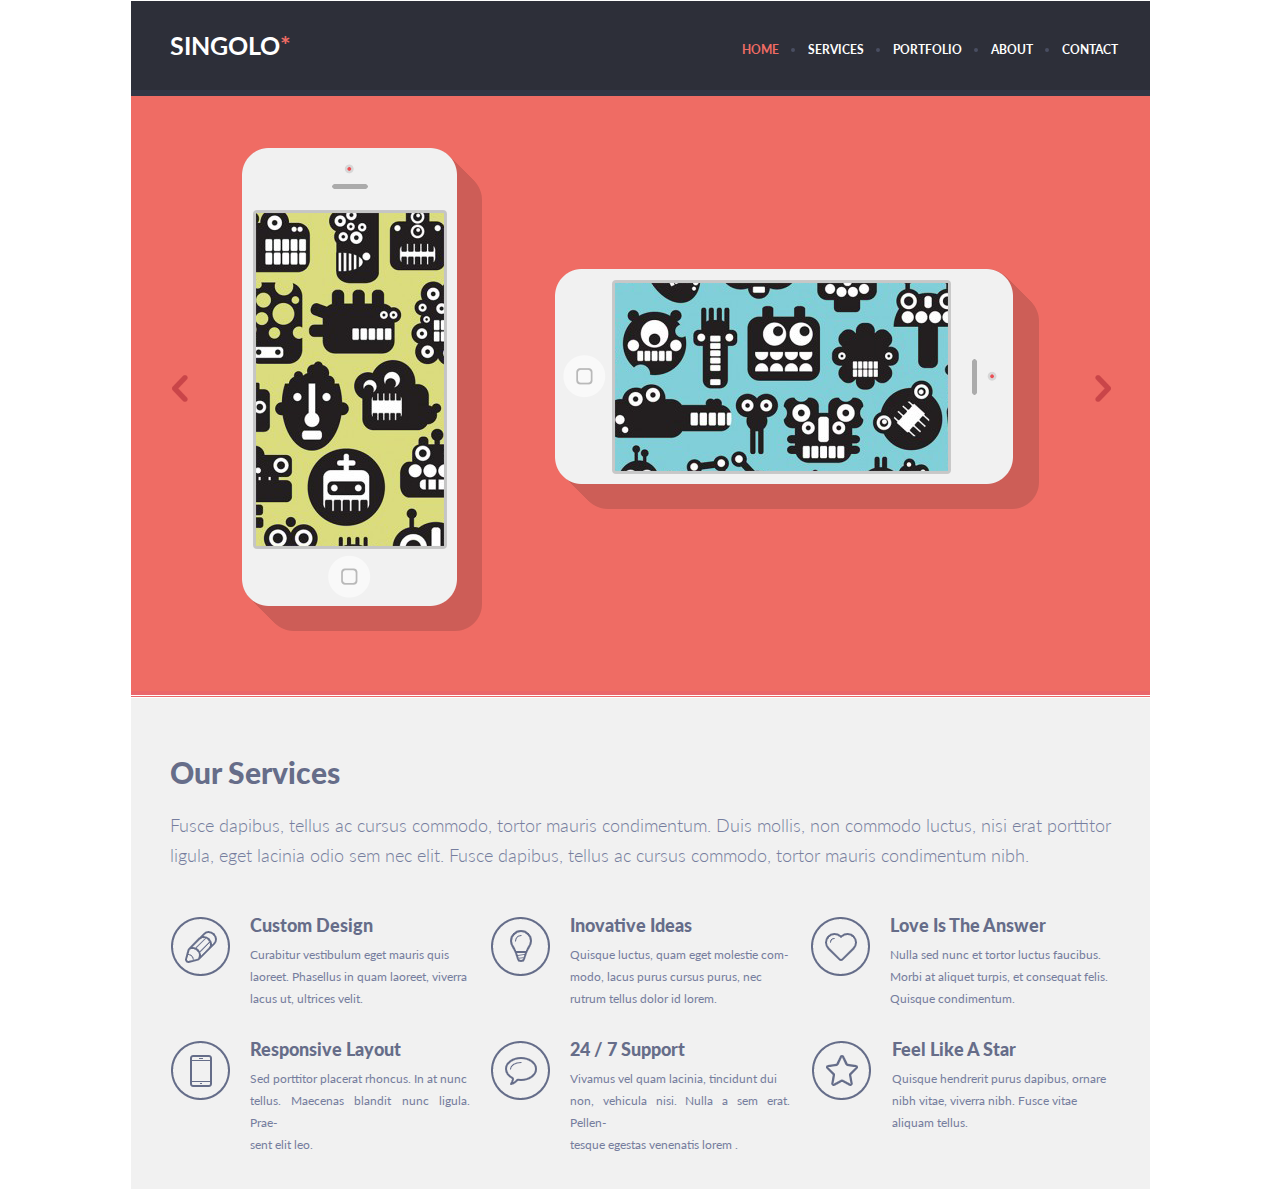
==== singolo1.html @ aaef0ea2 "init: singolo1" ====
<!DOCTYPE html>
<html>
    <head>
        <meta charset="utf-8">
        <title>singolo</title>
        <link href="singolo1.css" rel="stylesheet">
    </head>
    <body>
        <header>
            <h1 class="logo">singolo<spam class="logo-simbol">*</spam></h1>
            <nav>
                <ul class="navigation">
                    <li><a class="navigation--item-selected" href="">home</a></li>
                    <li class="point"></li>
                    <li><a class="navigation--item" href="">services</a></li>
                    <li class="point"></li>
                    <li><a class="navigation--item" href="">portfolio</a></li>
                    <li class="point"></li>
                    <li><a class="navigation--item" href="">about</a></li>
                    <li class="point"></li>
                    <li><a class="navigation--item" href="">contact</a></li>
                </ul>
            </nav> 
            <div class="headerBottom"></div>       
        </header>
        
        <main>
            <section class="main-slider">
                <div class="main-slider--left"></div>
                <div class="main-slider--verticalPhone"></div>
                <div class="main-slider--horizontalPhone"></div>
                <div class="main-slider--right"></div>
                <div class="main-sliderBottom"></div>
            </section>
            <section class="main-ourServices">
                <h2>Our Services</h2>
                <p>Fusce dapibus, tellus ac cursus commodo, tortor mauris condimentum. Duis mollis, non commodo luctus, nisi erat porttitor
                    <br> ligula, eget lacinia odio sem nec elit. Fusce dapibus, tellus ac cursus commodo, tortor mauris condimentum nibh.</p>
                    <section class="articles">
                        <article class="articles-customDesign">
                            <div class="articles-customDesign--img"></div>
                            <div class="articles-customDesign--text">
                                <h3>Custom Design</h3>
                                <p>Curabitur vestibulum eget mauris quis <br> laoreet.  Phasellus in quam laoreet, viverra <br> lacus ut, ultrices velit.</p>
                            </div>
                        </article>
                        <article class="articles-inovativIdeas">
                            <div class="articles-inovativIdeas--img"></div>
                            <div class="articles-inovativIdeas--text">
                                <h3>Inovative Ideas</h3>
                                <p>Quisque luctus, quam eget molestie com- <br> modo, lacus purus cursus purus, nec <br> rutrum tellus dolor id lorem.</p>
                            </div>
                        </article>
                        <article class="articles-loveIsTheAnswer">
                            <div class="articles-loveIsTheAnswer--img"></div>
                            <div class="articles-loveIsTheAnswer--text">
                                <h3>Love Is The Answer</h3>
                                <p>Nulla sed nunc et tortor luctus faucibus. <br> Morbi at aliquet turpis, et consequat felis. <br> Quisque condimentum.</p>
                            </div>
                        </article>
                        <article class="articles-responsiveLayout">
                            <div class="articles-responsiveLayout--img"></div>
                            <div class="articles-responsiveLayout--text">
                                <h3>Responsive Layout</h3>
                                <p>Sed porttitor placerat rhoncus. In at nunc <br> tellus. Maecenas blandit nunc ligula. Prae- <br> sent elit leo.</p>
                            </div>
                        </article>
                        <article class="articles-support">
                            <div class="articles-support--img"></div>
                            <div class="articles-support--text">
                                <h3>24 / 7 Support</h3>
                                <p>Vivamus vel quam lacinia, tincidunt dui <br> non, vehicula nisi. Nulla a sem erat.  Pellen- <br> tesque egestas venenatis lorem .</p>
                            </div>
                        </article>
                        <article class="articles-feelLikeAStar">
                            <div class="articles-feelLikeAStar--img"></div>
                            <div class="articles-feelLikeAStar--text">
                                <h3>Feel Like A Star</h3>
                                <p>Quisque hendrerit purus dapibus, ornare <br> nibh vitae, viverra nibh. Fusce vitae <br> aliquam tellus.</p>
                            </div>
                        </article>
                    </section>
                    <div class="textBottom"></div>
            </section>
            
        </main>        
    </body>
</html>
---- singolo1.css ----
@import url('https://fonts.googleapis.com/css?family=Lato&display=swap');

body{
   width: 1020px; 
   margin: 0 auto;
   font-family: "Lato";
}
header{
    height: 95px;
    display: flex;
    flex-wrap: wrap;
    margin: 0;
    align-items: center;
    background: url(assets/header.png);
}
h1{
    display: flex;
    margin-left: 3.92%;
    position: relative;
    bottom: 2px;
    line-height: 6px;
    font-size: 24.5px;
    font-weight: 700;
    text-align: left;
    text-transform: uppercase;
    text-decoration: none;
    color: #ffffff;
}
.logo-simbol{
    color: #f06c64;
}
nav{
    width: 36.3369%;
    display: flex;
    margin-top: 4px;
    margin-left: 44.2%;
    
}
ul{
    text-align: start;
    display: flex;
    align-items: center;
    justify-content: start;
    text-transform: uppercase;
    padding: 0;
}
li{
    list-style: none;
    display: flex;
    margin-right: 12.5px;
    color: #494e62;
}
.point{
    display: flex;
    width: 0px;
    height: 0px;
    border: 2px solid #494e62;
    border-radius: 100px;
}
a{
    font-size: 12px;
    line-height: 6px;
    color: #ffffff;
    font-weight: 700;
    text-align: left;
    text-decoration: none;
}
.navigation--item-selected{
    color: #F06C64;
}
.headerBottom{
    width: 1020px;
    height: 7px;
    display: flex;
    position: absolute;
    top: 89.4px;
    background: url(assets/headerBottom.png);
}
main{
    border: 0;
    margin: 0;
    padding: 0;
}
.main-slider{
    
    height: 600px;
    display: flex;
    flex-wrap: wrap;
    margin: 0;
    position: relative;
    background: url(assets/imgBg.png);
}
.main-slider--verticalPhone{
    width: 245px;
    height: 570px;
    display: flex;
    position: relative;
    bottom: 17px;
    margin-left: 110px;
    background: url(assets/verticalPhone.png);
}
.main-slider--horizontalPhone{
    width: 600px;
    height: 400px;
    display: flex;
    align-self: center;
    position: relative;
    bottom: 31px;
    left: 5px;
    background: url(assets/horizontalPhone.png);
}
.main-slider--left{
    width: 16px;
    height: 27px;
    position: absolute;
    top: 280px;
    left: 42px;
    background: url(assets/left.png);
}
.main-slider--right{
    width: 16px;
    height: 27px;
    display: flex;
    justify-self: flex-end;
    position: absolute;
    top: 280px;
    left: 965px;
    background: url(assets/right.png);
}
.main-sliderBottom{
    width: 100%;
    height: 7px;
    position: absolute;
    top: 595px;
    background: url(assets/imgBgBottom.png);
}
.main-ourServices{
    border-top: 0.1px solid #ffffff;
    margin: 0;
    position: relative;
    height: 500px;
    color: #666d89;
    background: url(assets/textBg.png);
}
h2{
    margin-top: 67px;
    margin-left: 3.92%;
    font-size: 30px;
    line-height: 18px;
    font-weight: 900;
    text-align: left;
    text-decoration: solid;
}
p{
    margin-left: 3.92%;
    margin-top: 30px;
    font-size: 17.5px;
    line-height: 30px;
    color: #767e9e;
    font-weight: 300;
    text-align: left;
}
.articles{
    display: flex;
    flex-wrap: wrap;
    margin-left: 3.92%;
    margin-top: 45px;
}
h3{
    margin: 0 0 10px 0;
    font-size: 18px;
    line-height: 18px;
    color: #666d89;
    font-family: "Lato";
    font-weight: 900;
    text-align: justify;
    text-decoration: bold;
}
.articles p{
    width: 220px;
    margin: 0;
    font-size: 12px;
    line-height: 22px;
    color: #767e9e;
    font-family: "Lato";
    font-weight: 400;
    text-align: justify;
    text-decoration: solid;
}
.articles-customDesign, 
.articles-inovativIdeas, 
.articles-loveIsTheAnswer
{
    display: flex;
    flex-direction: row;
}

.articles-responsiveLayout,
.articles-support,
.articles-feelLikeAStar{
    display: flex;
    flex-direction: row;
    margin-top: 30px;
}
.articles-customDesign--img{
    margin: 0 20px 0 0;
    width: 60px;
    height: 60px;
    background: url(assets/pen.png);
}
.articles-inovativIdeas--img{
    margin: 0 20px 0 20px;
    width: 60px;
    height: 60px;
    background: url(assets/bulb.png);
}
.articles-loveIsTheAnswer--img{
    margin: 0 20px 0 20px;
    width: 60px;
    height: 60px;
    background: url(assets/heart.png);
}
.articles-responsiveLayout--img{
    margin: 0 20px 0 0;
    width: 60px;
    height: 60px;
    background: url(assets/phone.png); 
}

.articles-support--img{
    margin: 0 20px 0 20px;
    width: 60px;
    height: 60px;
    background: url(assets/bubble.png);
}

.articles-feelLikeAStar--img{
    margin: 0 21px 0 21px;
    width: 60px;
    height: 60px;
    background: url(assets/star.png);
}

.textBottom{
    z-index: 10;
    width: 1020px;
    height: 8px;
    position: absolute;
    top: 491px;
    background: url(assets/textBgBottom.png);
}
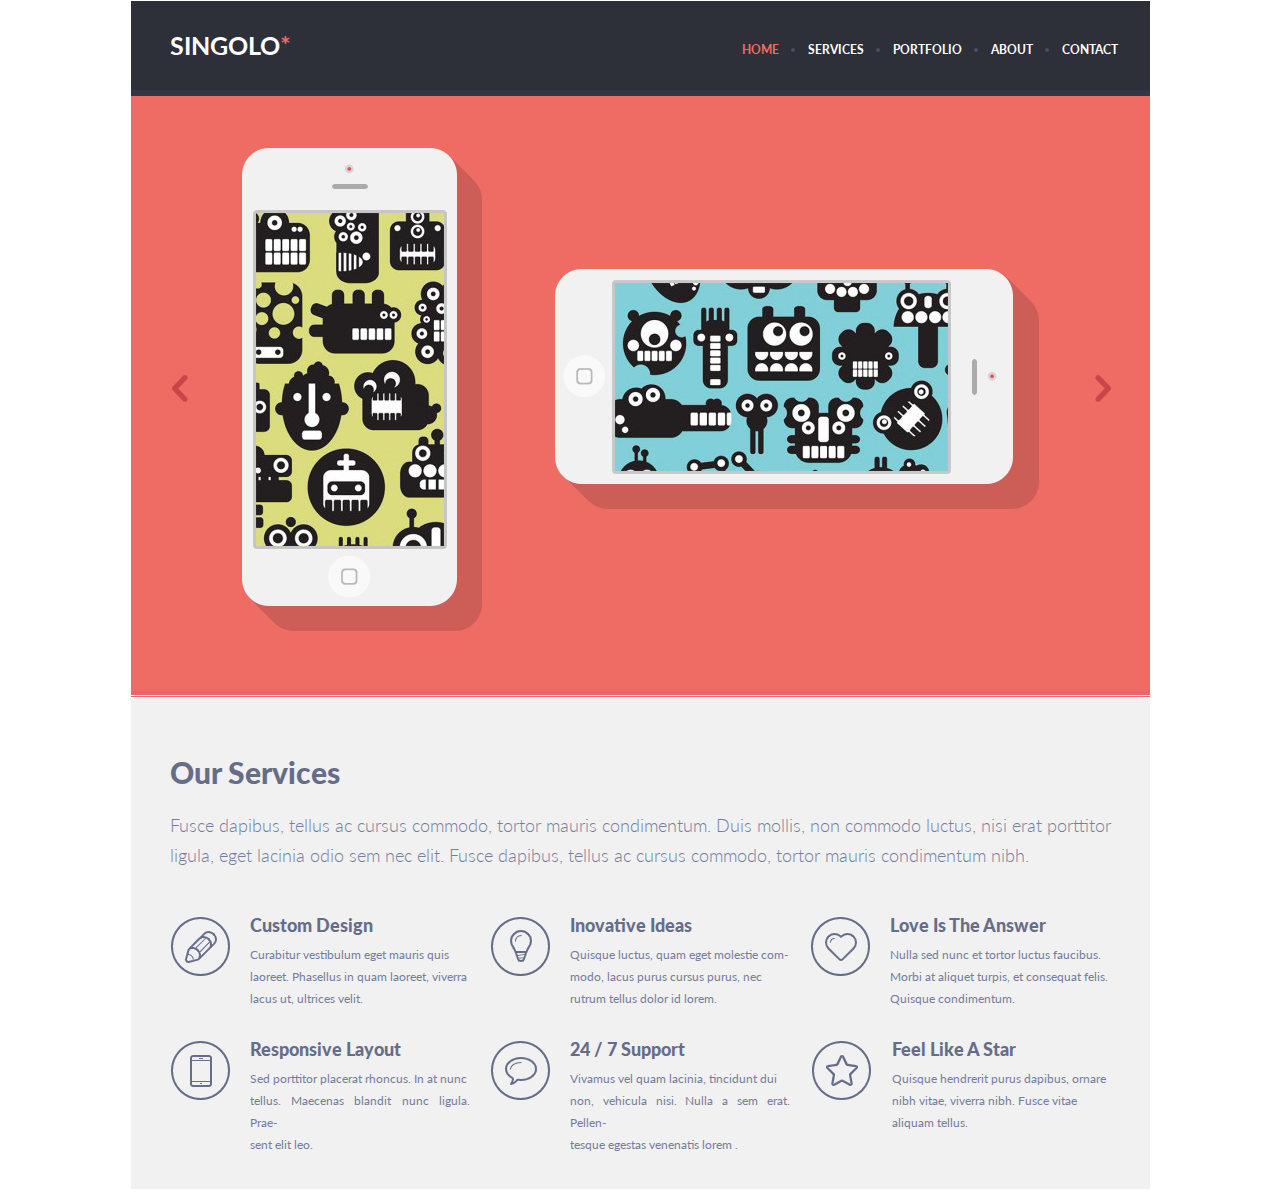
==== commit e52a65ea: "fix: for validation" ====
--- a/singolo1.html
+++ b/singolo1.html
@@ -1,5 +1,5 @@
 <!DOCTYPE html>
-<html>
+<html lang="en">
     <head>
         <meta charset="utf-8">
         <title>singolo</title>
@@ -7,7 +7,7 @@
     </head>
     <body>
         <header>
-            <h1 class="logo">singolo<spam class="logo-simbol">*</spam></h1>
+            <h1 class="logo">singolo<a class="logo-simbol">*</a></h1>
             <nav>
                 <ul class="navigation">
                     <li><a class="navigation--item-selected" href="">home</a></li>
--- a/singolo1.css
+++ b/singolo1.css
@@ -1,5 +1,16 @@
 @import url('https://fonts.googleapis.com/css?family=Lato&display=swap');
-
+@font-face { 
+    font-family: 'Lato'; 
+    src: url('assets/Lato-Regular.ttf');                                    
+    font-weight: normal; 
+    font-style: normal; 
+  }
+  @font-face { 
+    font-family: 'Roboto'; 
+    src: url('assets/Roboto-Regular.ttf');                                    
+    font-weight: normal; 
+    font-style: normal; 
+  }
 body{
    width: 1020px; 
    margin: 0 auto;
@@ -27,6 +38,7 @@
     color: #ffffff;
 }
 .logo-simbol{
+    font-size: 24.5px;
     color: #f06c64;
 }
 nav{
@@ -158,7 +170,7 @@
     line-height: 30px;
     color: #767e9e;
     font-weight: 300;
-    text-align: left;
+    text-align: justify;
 }
 .articles{
     display: flex;
@@ -171,10 +183,10 @@
     font-size: 18px;
     line-height: 18px;
     color: #666d89;
-    font-family: "Lato";
+    font-family: "Lato","Roboto",sans-serif;
     font-weight: 900;
     text-align: justify;
-    text-decoration: bold;
+    text-decoration: solid;
 }
 .articles p{
     width: 220px;
@@ -182,7 +194,7 @@
     font-size: 12px;
     line-height: 22px;
     color: #767e9e;
-    font-family: "Lato";
+    font-family: "Lato","Roboto",sans-serif;
     font-weight: 400;
     text-align: justify;
     text-decoration: solid;
@@ -233,7 +245,6 @@
     height: 60px;
     background: url(assets/bubble.png);
 }
-
 .articles-feelLikeAStar--img{
     margin: 0 21px 0 21px;
     width: 60px;
